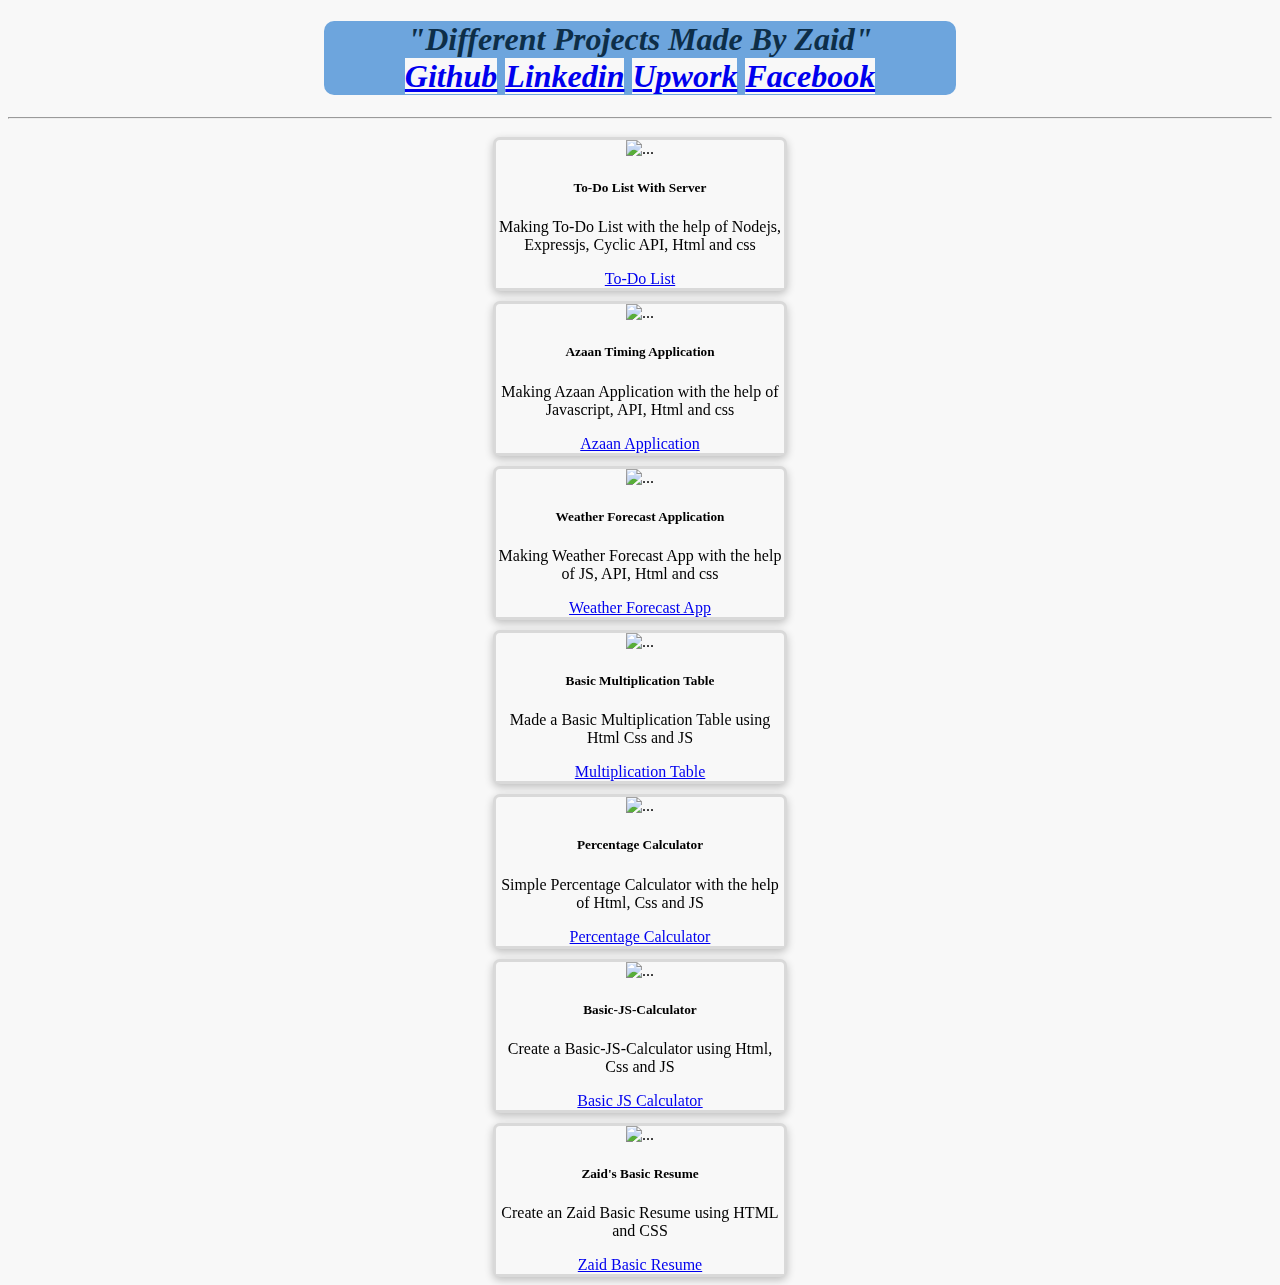
==== index.html @ 266722f7 "latest by 2 oct" ====
<!DOCTYPE html>
<html lang="en">

<head>
    <meta charset="UTF-8">
    <meta http-equiv="X-UA-Compatible" content="IE=edge">
    <meta name="viewport" content="width=device-width, initial-scale=1.0">
    <link rel="stylesheet" href="style.css">
    <link href="https://cdn.jsdelivr.net/npm/bootstrap@5.1.3/dist/css/bootstrap.min.css" rel="stylesheet"
        integrity="sha384-1BmE4kWBq78iYhFldvKuhfTAU6auU8tT94WrHftjDbrCEXSU1oBoqyl2QvZ6jIW3" crossorigin="anonymous">
    <title>all assignment</title>
</head>

<body>
    <h1>"Different Projects Made By Zaid"<br>
    <a href="https://github.com/zaidasim2197"class="btn btn-primary">Github</a>
    <a href="https://www.linkedin.com/in/zaid-asim-49a751245/"class="btn btn-primary">Linkedin</a>
    <a href="https://www.upwork.com/freelancers/~0165c6ff8f55add7de"class="btn btn-primary">Upwork</a>
    <a href="https://www.facebook.com/zaid.asim.1238"class="btn btn-primary">Facebook</a></h1>

    <hr>
    <div class="container">
        <div class="row">

            <!-- <div class="col-md-4">
                <div class="card" style="width: 18rem;">
                    <img src="./Assessts/reuterF.png" width="50px" height="180px" class="card-img-top" alt="...">
                    <div class="card-body">
                        <h5 class="card-title">Reuters</h5>
                        <p class="card-text">Make a copy of reuters page with the help of Html and css</p>
                        <a href="./Reuters-page/index.html" target="_blank" class="btn btn-primary">Reuters</a>
                    </div>
                </div>
            </div>
            <div class="col-md-4">
                <div class="card" style="width: 18rem;">
                    <img src="./Assessts/Google sign-up.png" width="50px" height="180px" class="card-img-top" alt="...">
                    <div class="card-body">
                        <h5 class="card-title">Google sign-up Design</h5>
                        <p class="card-text">Create a Google Sign-up page with the help of Html and css</p>
                        <a href="./google page/index.html" target="_blank" class="btn btn-primary">Google
                            Sign-up</a>
                    </div>
                </div>
            </div>
            <div class="col-md-4">
                <div class="card" style="width: 18rem;">
                    <img src="./Assessts/peronal website.jpg" width="50px" height="150px" class="card-img-top"
                        alt="...">
                    <div class="card-body">
                        <h5 class="card-title">Personal website</h5>
                        <p class="card-text">Some quick example text to build on the card title and make up the bulk of
                            the card's content.</p>
                        <a href="./website/index.html" target="_blank" class="btn btn-primary">Personal website</a>
                    </div>
                </div>
            </div>



            <div class="col-md-4">
                <div class="card" style="width: 18rem;">
                    <img src="./Assessts/twitter login.jpg" width="50px" height="180px" class="card-img-top" alt="...">
                    <div class="card-body">
                        <h5 class="card-title">Twitter-Login-page-Clon</h5>
                        <p class="card-text">Make a Replica of twitter login page with Html ad Css as well as bootstrap</p>
                        <a href="./Twitter-login/index.html" target="_blank" class="btn btn-primary">Twitter-Login</a>
                    </div>
                </div>
            </div>
            <div class="col-md-4">
                <div class="card" style="width: 18rem;">
                    <img src="./Assessts/watsapp-web.webp"  width="50px" height="200px" class="card-img-top" alt="...">
                    <div class="card-body">
                        <h5 class="card-title">watsapp-web-Clon</h5>
                        <p class="card-text">Ceeate a watsapp-web with the help of html css and bootstrap</p>
                        <a href="./watsap-w/index.html" target="_blank" class="btn btn-primary">watsapp-web</a>
                    </div>
                </div>
            </div>
            <div class="col-md-4">
                <div class="card" style="width: 18rem;">
                    <img src="./Assessts/FBf.png" width="15px" height="150px" class="card-img-top" alt="...">
                    <div class="card-body">
                        <h5 class="card-title">Facebook clone</h5>
                        <p class="card-text">Create a complete facebook clon with Html Css . click sign-up to go on to the login page and click on log-in to go to the facebook home page(In progress) </p>
                        <a href="./Facebook-F/index.html" target="_blank" class="btn btn-primary">Facebook-Clon</a>
                    </div>
                </div>
            </div> -->
            <div class="col-md-4  ">
                <div class="card" style="width: 18rem;">
                    <img src="https://www.clipartmax.com/png/middle/422-4223456_to-do-list-vector-todo-list-logos.png" width="50px" height="150px"
                        class="card-img-top" alt="...">
                    <div class="card-body">
                        <h5 class="card-title">To-Do List With Server</h5>
                        <p class="card-text">Making To-Do List with the help of Nodejs, Expressjs, Cyclic API, Html and css</p>
                        <a href="https://zaidasim2197.github.io/ToDo-List-Updated/" target="_blank"
                            class="btn btn-primary">To-Do List</a> <br>
                  
                    </div>
                </div>
            </div>

            <div class="col-md-4  ">
                <div class="card" style="width: 18rem;">
                    <img src="https://is2-ssl.mzstatic.com/image/thumb/Purple91/v4/9e/5c/3a/9e5c3ac9-8f62-996c-1171-b25d0284579a/mzl.reftrddf.png/1200x630wa.png" width="50px" height="150px"
                        class="card-img-top" alt="...">
                    <div class="card-body">
                        <h5 class="card-title">Azaan Timing Application</h5>
                        <p class="card-text">Making Azaan Application with the help of Javascript, API, Html and css</p>
                        <a href="https://zaidasim2197.github.io/Azaan-App/" target="_blank"
                            class="btn btn-primary">Azaan Application</a> <br>
                  
                    </div>
                </div>
            </div>


            <div class="col-md-4  ">
                <div class="card" style="width: 18rem;">
                    <img src="https://cdn.worldvectorlogo.com/logos/weather-ios.svg" width="50px" height="150px"
                        class="card-img-top" alt="...">
                    <div class="card-body">
                        <h5 class="card-title">Weather Forecast Application</h5>
                        <p class="card-text">Making Weather Forecast App with the help of JS, API, Html and css</p>
                        <a href="https://zaidasim2197.github.io/Weather-app-Final/" target="_blank"
                            class="btn btn-primary">Weather Forecast App</a> <br>
                        
                    </div>
                </div>
            </div>
            <!-- <div class="col-md-4">
                <div class="card" style="width: 18rem;">
                    <img src="./Assessts/Children-book-cover-page-1-CRC.png" width="50px" height="180px"
                        class="card-img-top" alt="...">
                    <div class="card-body">
                        <h5 class="card-title">Children book</h5>
                        <p class="card-text">Design and built a children book with the help of html and css</p>
                        <a href="./Children book/index.html" target="_blank"
                            class="btn btn-primary">Children's Book</a>
                    </div>
                </div>
            </div> -->
            <div class="col-md-4">
                <div class="card" style="width: 18rem;">
                    <img src="https://img.favpng.com/12/23/3/basic-math-multiplication-table-the-times-tables-png-favpng-E6td80rZPiiRdgGD6xNcNNnki.jpg" width="50px" height="180px"
                        class="card-img-top" alt="...">
                    <div class="card-body">
                        <h5 class="card-title">Basic Multiplication Table</h5>
                        <p class="card-text">Made a Basic Multiplication Table using Html Css and JS</p>
                        <a href="https://zaidasim2197.github.io/Multiplication-Table/"  target="_blank"class="btn btn-primary">Multiplication Table</a>
                    </div>
                </div>
            </div>


            <div class="col-md-4">
                <div class="card" style="width: 18rem;">
                    <img src="https://atlas-content-cdn.pixelsquid.com/assets_v2/266/2666307001104995518/jpeg-600/G03.jpg?modifiedAt=1" width="50px" height="180px" class="card-img-top" alt="...">
                    <div class="card-body">
                        <h5 class="card-title">Percentage Calculator</h5>
                        <p class="card-text">Simple Percentage Calculator with the help of Html, Css and JS</p>
                        <a href="https://zaidasim2197.github.io/Percentage-Cal/"
                        target="_blank" class="btn btn-primary">Percentage Calculator</a>
                    </div>
                </div>
            </div>
            <div class="col-md-4">
                <div class="card" style="width: 18rem;">
                    <img src="https://thumbs.dreamstime.com/b/basic-calculator-outline-vector-icon-thin-line-black-flat-simple-element-illustration-editable-technology-concept-isolated-179240620.jpg" width="50px" height="180px" class="card-img-top" alt="...">
                    <div class="card-body">
                        <h5 class="card-title">Basic-JS-Calculator</h5>
                        <p class="card-text">Create a Basic-JS-Calculator using Html, Css and JS</p>
                        <a href="https://zaidasim2197.github.io/Basic-JS-Calculator-/" target="_blank" class="btn btn-primary">Basic JS Calculator</a>
                    </div>
                </div>
            </div>
            <div class="col-md-4">
                <div class="card" style="width: 18rem;">
                    <img src="https://www.pngitem.com/pimgs/m/20-200740_resume-logo-png-transparent-png.png" width="50px" height="180px"
                        class="card-img-top" alt="...">
                    <div class="card-body">
                        <h5 class="card-title">Zaid's Basic Resume</h5>
                        <p class="card-text">Create an Zaid Basic Resume using HTML and CSS </p>
                        <a href="https://zaidasim2197.github.io/Zaid-Resume-Flex/"
                        target="_blank" class="btn btn-primary">Zaid Basic Resume</a>
                    </div>
                </div>

            </div>



        </div>



    </div>
</body>

</html>
---- style.css ----
.container{
    display: flex;
    justify-content: center;
}
h1{
    width: 50%;
    margin-left: 25%;
    border-radius: 10px;
    color: rgb(13, 46, 72);
    font-family: 'Times New Roman', Times, serif;
    font-style: italic;
    text-align: center;
    background-color: rgb(109, 165, 221);
    font-weight: bolder;
}
*{
    background-color: rgb(248, 248, 248);
}
.btn-btn-primary{
    font-weight: bolder !important;
    
}
.col-md-4{
    perspective: 1000px;
}
.card {
    margin-top: 10px;
    text-align: center;
    box-shadow: rgb(0 0 0 / 24%) 0px 3px 8px;
    transition: 1s linear;
    border: 3px solid rgba(0,0,0,.125) !important ; 
    border-radius: 7px !important;

    
}
.card-body{
    padding: 1.5;
}

.card{    
    transition:all 1s ease-in-out;
    transform-style:preserve-3d;
  }

  .card:hover {
   
    transform: rotateY(10deg);
  }
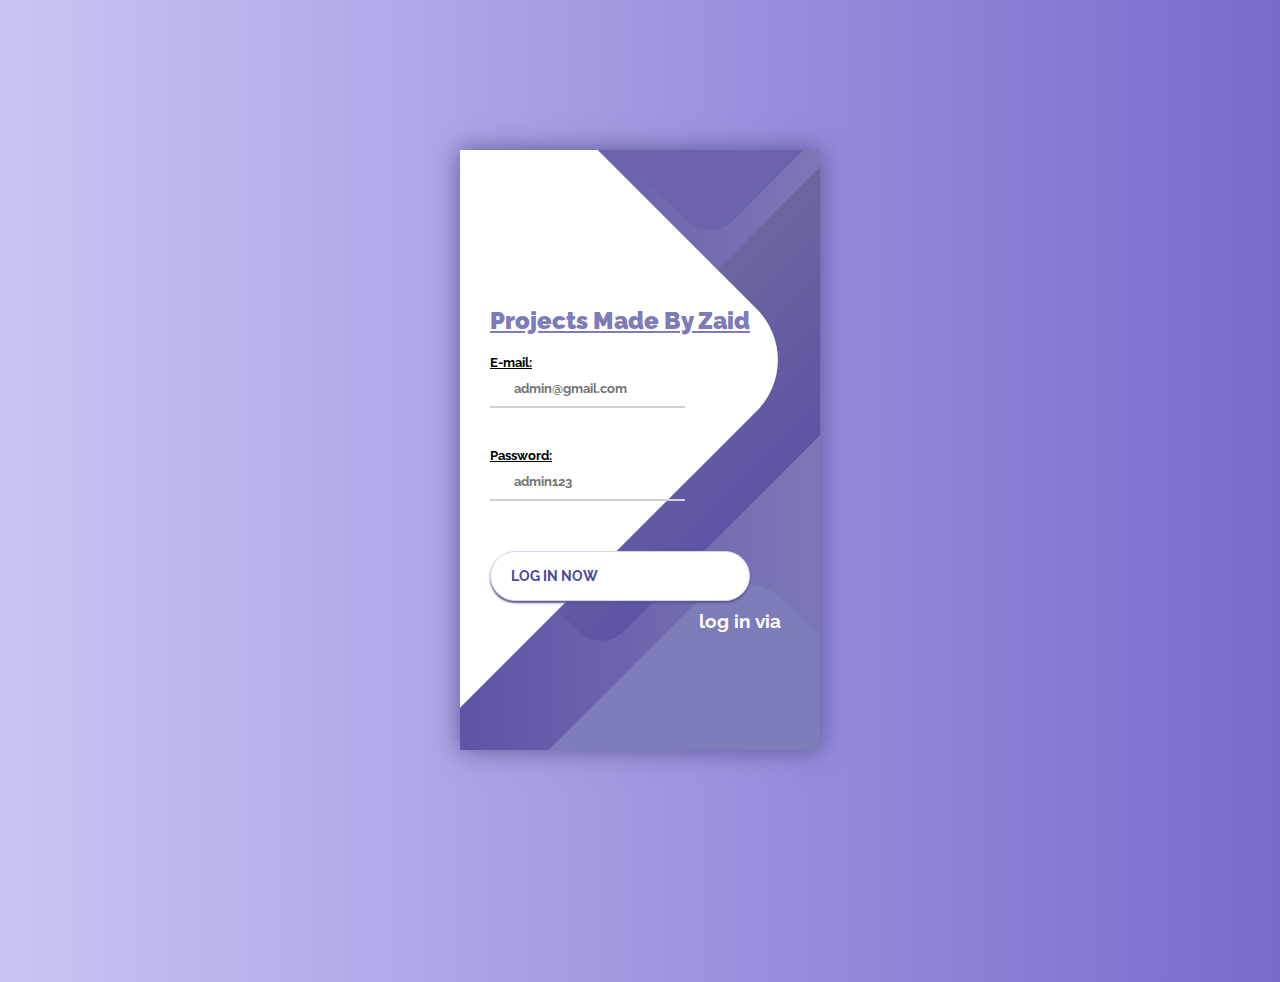
==== commit 4befa576: "updated" ====
--- a/index.html
+++ b/index.html
@@ -1,203 +1,240 @@
-
 <!DOCTYPE html>
 <html lang="en">
-
 <head>
     <meta charset="UTF-8">
     <meta http-equiv="X-UA-Compatible" content="IE=edge">
     <meta name="viewport" content="width=device-width, initial-scale=1.0">
-    <link rel="stylesheet" href="style.css">
-    <link href="https://cdn.jsdelivr.net/npm/bootstrap@5.1.3/dist/css/bootstrap.min.css" rel="stylesheet"
-        integrity="sha384-1BmE4kWBq78iYhFldvKuhfTAU6auU8tT94WrHftjDbrCEXSU1oBoqyl2QvZ6jIW3" crossorigin="anonymous">
-    <title>all assignment</title>
+    <title>Document</title>
 </head>
-
+<style>
+    @import url('https://fonts.googleapis.com/css?family=Raleway:400,700');
+
+* {
+	box-sizing: border-box;
+	margin: 0;
+	padding: 0;	
+	font-family: Raleway, sans-serif;
+}
+
+body {
+	background: linear-gradient(90deg, #C7C5F4, #776BCC);		
+}
+
+.container {
+	display: flex;
+	align-items: center;
+	justify-content: center;
+	min-height: 100vh;
+}
+
+.screen {		
+	background: linear-gradient(90deg, #5D54A4, #7C78B8);		
+	position: relative;	
+	height: 600px;
+	width: 360px;	
+	box-shadow: 0px 0px 24px #5C5696;
+}
+
+.screen__content {
+	z-index: 1;
+	position: relative;	
+	height: 100%;
+}
+
+.screen__background {		
+	position: absolute;
+	top: 0;
+	left: 0;
+	right: 0;
+	bottom: 0;
+	z-index: 0;
+	-webkit-clip-path: inset(0 0 0 0);
+	clip-path: inset(0 0 0 0);	
+}
+
+.screen__background__shape {
+	transform: rotate(45deg);
+	position: absolute;
+}
+
+.screen__background__shape1 {
+	height: 520px;
+	width: 520px;
+	background: #FFF;	
+	top: -50px;
+	right: 120px;	
+	border-radius: 0 72px 0 0;
+}
+
+.screen__background__shape2 {
+	height: 220px;
+	width: 220px;
+	background: #6C63AC;	
+	top: -172px;
+	right: 0;	
+	border-radius: 32px;
+}
+
+.screen__background__shape3 {
+	height: 540px;
+	width: 190px;
+	background: linear-gradient(270deg, #5D54A4, #6A679E);
+	top: -24px;
+	right: 0;	
+	border-radius: 32px;
+}
+
+.screen__background__shape4 {
+	height: 400px;
+	width: 200px;
+	background: #7E7BB9;	
+	top: 420px;
+	right: 50px;	
+	border-radius: 60px;
+}
+
+.login {
+	width: 320px;
+	padding: 30px;
+	padding-top: 156px;
+}
+
+.login__field {
+	padding: 20px 0px;	
+	position: relative;	
+}
+
+.login__icon {
+	position: absolute;
+	top: 30px;
+	color: #7875B5;
+}
+
+.login__input {
+	border: none;
+	border-bottom: 2px solid #D1D1D4;
+	background: none;
+	padding: 10px;
+	padding-left: 24px;
+	font-weight: 700;
+	width: 75%;
+	transition: .2s;
+}
+
+.login__input:active,
+.login__input:focus,
+.login__input:hover {
+	outline: none;
+	border-bottom-color: #6A679E;
+}
+
+.login__submit {
+	background: #fff;
+	font-size: 14px;
+	margin-top: 30px;
+	padding: 16px 20px;
+	border-radius: 26px;
+	border: 1px solid #D4D3E8;
+	text-transform: uppercase;
+	font-weight: 700;
+	display: flex;
+	align-items: center;
+	width: 100%;
+	color: #4C489D;
+	box-shadow: 0px 2px 2px #5C5696;
+	cursor: pointer;
+	transition: .2s;
+}
+
+.login__submit:active,
+.login__submit:focus,
+.login__submit:hover {
+	border-color: #6A679E;
+	outline: none;
+}
+
+.button__icon {
+	font-size: 24px;
+	margin-left: auto;
+	color: #7875B5;
+}
+
+.social-login {	
+	position: absolute;
+	height: 140px;
+	width: 160px;
+	text-align: center;
+	bottom: 0px;
+	right: 0px;
+	color: #fff;
+}
+
+.social-icons {
+	display: flex;
+	align-items: center;
+	justify-content: center;
+}
+
+.social-login__icon {
+	padding: 20px 10px;
+	color: #fff;
+	text-decoration: none;	
+	text-shadow: 0px 0px 8px #7875B5;
+}
+
+.social-login__icon:hover {
+	transform: scale(1.5);	
+}
+</style>
 <body>
-    <h1>"Different Projects Made By Zaid"<br>
-    <a href="https://github.com/zaidasim2197"class="btn btn-primary">Github</a>
-    <a href="https://www.linkedin.com/in/zaid-asim-49a751245/"class="btn btn-primary">Linkedin</a>
-    <a href="https://www.upwork.com/freelancers/~0165c6ff8f55add7de"class="btn btn-primary">Upwork</a>
-    <a href="https://www.facebook.com/zaid.asim.1238"class="btn btn-primary">Facebook</a></h1>
-
-    <hr>
     <div class="container">
-        <div class="row">
-
-            <!-- <div class="col-md-4">
-                <div class="card" style="width: 18rem;">
-                    <img src="./Assessts/reuterF.png" width="50px" height="180px" class="card-img-top" alt="...">
-                    <div class="card-body">
-                        <h5 class="card-title">Reuters</h5>
-                        <p class="card-text">Make a copy of reuters page with the help of Html and css</p>
-                        <a href="./Reuters-page/index.html" target="_blank" class="btn btn-primary">Reuters</a>
+        <div class="screen">
+            <div class="screen__content">
+                <form class="login">
+                    <h2 style="color:#7E7BB9 ; text-align: center;" ><u><b>Projects Made By Zaid</b></u></h2>
+                    <div class="login__field">
+                        <i class="login__icon fas fa-user"></i>
+                       <h5><u> E-mail: </u></h5><input type="text" class="login__input" id="email" placeholder="admin@gmail.com">
+                    </div>
+                    <div class="login__field">
+                        <i class="login__icon fas fa-lock"></i>
+                       <h5><u> Password: </u></h5><input type="password" class="login__input" id="pass" placeholder="admin123">
+                    </div>
+                    <button class="button login__submit" onclick="practice()">
+                      <span class="button__text">Log In Now </span>
+                        <i class="button__icon fas fa-chevron-right"></i>
+                    </button>				
+                </form>
+                <div class="social-login">
+                    <h3>log in via</h3>
+                    <div class="social-icons">
+                        <a href="#" class="social-login__icon fab fa-instagram"></a>
+                        <a href="#" class="social-login__icon fab fa-facebook"></a>
+                        <a href="#" class="social-login__icon fab fa-twitter"></a>
                     </div>
                 </div>
             </div>
-            <div class="col-md-4">
-                <div class="card" style="width: 18rem;">
-                    <img src="./Assessts/Google sign-up.png" width="50px" height="180px" class="card-img-top" alt="...">
-                    <div class="card-body">
-                        <h5 class="card-title">Google sign-up Design</h5>
-                        <p class="card-text">Create a Google Sign-up page with the help of Html and css</p>
-                        <a href="./google page/index.html" target="_blank" class="btn btn-primary">Google
-                            Sign-up</a>
-                    </div>
-                </div>
-            </div>
-            <div class="col-md-4">
-                <div class="card" style="width: 18rem;">
-                    <img src="./Assessts/peronal website.jpg" width="50px" height="150px" class="card-img-top"
-                        alt="...">
-                    <div class="card-body">
-                        <h5 class="card-title">Personal website</h5>
-                        <p class="card-text">Some quick example text to build on the card title and make up the bulk of
-                            the card's content.</p>
-                        <a href="./website/index.html" target="_blank" class="btn btn-primary">Personal website</a>
-                    </div>
-                </div>
-            </div>
-
-
-
-            <div class="col-md-4">
-                <div class="card" style="width: 18rem;">
-                    <img src="./Assessts/twitter login.jpg" width="50px" height="180px" class="card-img-top" alt="...">
-                    <div class="card-body">
-                        <h5 class="card-title">Twitter-Login-page-Clon</h5>
-                        <p class="card-text">Make a Replica of twitter login page with Html ad Css as well as bootstrap</p>
-                        <a href="./Twitter-login/index.html" target="_blank" class="btn btn-primary">Twitter-Login</a>
-                    </div>
-                </div>
-            </div>
-            <div class="col-md-4">
-                <div class="card" style="width: 18rem;">
-                    <img src="./Assessts/watsapp-web.webp"  width="50px" height="200px" class="card-img-top" alt="...">
-                    <div class="card-body">
-                        <h5 class="card-title">watsapp-web-Clon</h5>
-                        <p class="card-text">Ceeate a watsapp-web with the help of html css and bootstrap</p>
-                        <a href="./watsap-w/index.html" target="_blank" class="btn btn-primary">watsapp-web</a>
-                    </div>
-                </div>
-            </div>
-            <div class="col-md-4">
-                <div class="card" style="width: 18rem;">
-                    <img src="./Assessts/FBf.png" width="15px" height="150px" class="card-img-top" alt="...">
-                    <div class="card-body">
-                        <h5 class="card-title">Facebook clone</h5>
-                        <p class="card-text">Create a complete facebook clon with Html Css . click sign-up to go on to the login page and click on log-in to go to the facebook home page(In progress) </p>
-                        <a href="./Facebook-F/index.html" target="_blank" class="btn btn-primary">Facebook-Clon</a>
-                    </div>
-                </div>
-            </div> -->
-            <div class="col-md-4  ">
-                <div class="card" style="width: 18rem;">
-                    <img src="https://www.clipartmax.com/png/middle/422-4223456_to-do-list-vector-todo-list-logos.png" width="50px" height="150px"
-                        class="card-img-top" alt="...">
-                    <div class="card-body">
-                        <h5 class="card-title">To-Do List With Server</h5>
-                        <p class="card-text">Making To-Do List with the help of Nodejs, Expressjs, Cyclic API, Html and css</p>
-                        <a href="https://zaidasim2197.github.io/ToDo-List-Updated/" target="_blank"
-                            class="btn btn-primary">To-Do List</a> <br>
-                  
-                    </div>
-                </div>
-            </div>
-
-            <div class="col-md-4  ">
-                <div class="card" style="width: 18rem;">
-                    <img src="https://is2-ssl.mzstatic.com/image/thumb/Purple91/v4/9e/5c/3a/9e5c3ac9-8f62-996c-1171-b25d0284579a/mzl.reftrddf.png/1200x630wa.png" width="50px" height="150px"
-                        class="card-img-top" alt="...">
-                    <div class="card-body">
-                        <h5 class="card-title">Azaan Timing Application</h5>
-                        <p class="card-text">Making Azaan Application with the help of Javascript, API, Html and css</p>
-                        <a href="https://zaidasim2197.github.io/Azaan-App/" target="_blank"
-                            class="btn btn-primary">Azaan Application</a> <br>
-                  
-                    </div>
-                </div>
-            </div>
-
-
-            <div class="col-md-4  ">
-                <div class="card" style="width: 18rem;">
-                    <img src="https://cdn.worldvectorlogo.com/logos/weather-ios.svg" width="50px" height="150px"
-                        class="card-img-top" alt="...">
-                    <div class="card-body">
-                        <h5 class="card-title">Weather Forecast Application</h5>
-                        <p class="card-text">Making Weather Forecast App with the help of JS, API, Html and css</p>
-                        <a href="https://zaidasim2197.github.io/Weather-app-Final/" target="_blank"
-                            class="btn btn-primary">Weather Forecast App</a> <br>
-                        
-                    </div>
-                </div>
-            </div>
-            <!-- <div class="col-md-4">
-                <div class="card" style="width: 18rem;">
-                    <img src="./Assessts/Children-book-cover-page-1-CRC.png" width="50px" height="180px"
-                        class="card-img-top" alt="...">
-                    <div class="card-body">
-                        <h5 class="card-title">Children book</h5>
-                        <p class="card-text">Design and built a children book with the help of html and css</p>
-                        <a href="./Children book/index.html" target="_blank"
-                            class="btn btn-primary">Children's Book</a>
-                    </div>
-                </div>
-            </div> -->
-            <div class="col-md-4">
-                <div class="card" style="width: 18rem;">
-                    <img src="https://img.favpng.com/12/23/3/basic-math-multiplication-table-the-times-tables-png-favpng-E6td80rZPiiRdgGD6xNcNNnki.jpg" width="50px" height="180px"
-                        class="card-img-top" alt="...">
-                    <div class="card-body">
-                        <h5 class="card-title">Basic Multiplication Table</h5>
-                        <p class="card-text">Made a Basic Multiplication Table using Html Css and JS</p>
-                        <a href="https://zaidasim2197.github.io/Multiplication-Table/"  target="_blank"class="btn btn-primary">Multiplication Table</a>
-                    </div>
-                </div>
-            </div>
-
-
-            <div class="col-md-4">
-                <div class="card" style="width: 18rem;">
-                    <img src="https://atlas-content-cdn.pixelsquid.com/assets_v2/266/2666307001104995518/jpeg-600/G03.jpg?modifiedAt=1" width="50px" height="180px" class="card-img-top" alt="...">
-                    <div class="card-body">
-                        <h5 class="card-title">Percentage Calculator</h5>
-                        <p class="card-text">Simple Percentage Calculator with the help of Html, Css and JS</p>
-                        <a href="https://zaidasim2197.github.io/Percentage-Cal/"
-                        target="_blank" class="btn btn-primary">Percentage Calculator</a>
-                    </div>
-                </div>
-            </div>
-            <div class="col-md-4">
-                <div class="card" style="width: 18rem;">
-                    <img src="https://thumbs.dreamstime.com/b/basic-calculator-outline-vector-icon-thin-line-black-flat-simple-element-illustration-editable-technology-concept-isolated-179240620.jpg" width="50px" height="180px" class="card-img-top" alt="...">
-                    <div class="card-body">
-                        <h5 class="card-title">Basic-JS-Calculator</h5>
-                        <p class="card-text">Create a Basic-JS-Calculator using Html, Css and JS</p>
-                        <a href="https://zaidasim2197.github.io/Basic-JS-Calculator-/" target="_blank" class="btn btn-primary">Basic JS Calculator</a>
-                    </div>
-                </div>
-            </div>
-            <div class="col-md-4">
-                <div class="card" style="width: 18rem;">
-                    <img src="https://www.pngitem.com/pimgs/m/20-200740_resume-logo-png-transparent-png.png" width="50px" height="180px"
-                        class="card-img-top" alt="...">
-                    <div class="card-body">
-                        <h5 class="card-title">Zaid's Basic Resume</h5>
-                        <p class="card-text">Create an Zaid Basic Resume using HTML and CSS </p>
-                        <a href="https://zaidasim2197.github.io/Zaid-Resume-Flex/"
-                        target="_blank" class="btn btn-primary">Zaid Basic Resume</a>
-                    </div>
-                </div>
-
-            </div>
-
-
-
+            <div class="screen__background">
+                <span class="screen__background__shape screen__background__shape4"></span>
+                <span class="screen__background__shape screen__background__shape3"></span>		
+                <span class="screen__background__shape screen__background__shape2"></span>
+                <span class="screen__background__shape screen__background__shape1"></span>
+            </div>		
         </div>
-
-
-
     </div>
+    <script>
+        function practice(){
+            let email = document.getElementById("email").value;
+            let password = document.getElementById("pass").value;
+            if(email == "admin@gmail.com"&& password== "admin123"){
+                alert("Login Successful");
+                window.open('practice.html', '_blank');
+        }
+            else{
+                alert("Login Unsuccessful")
+                return;
+            }
+        }
+    </script>
 </body>
-
 </html>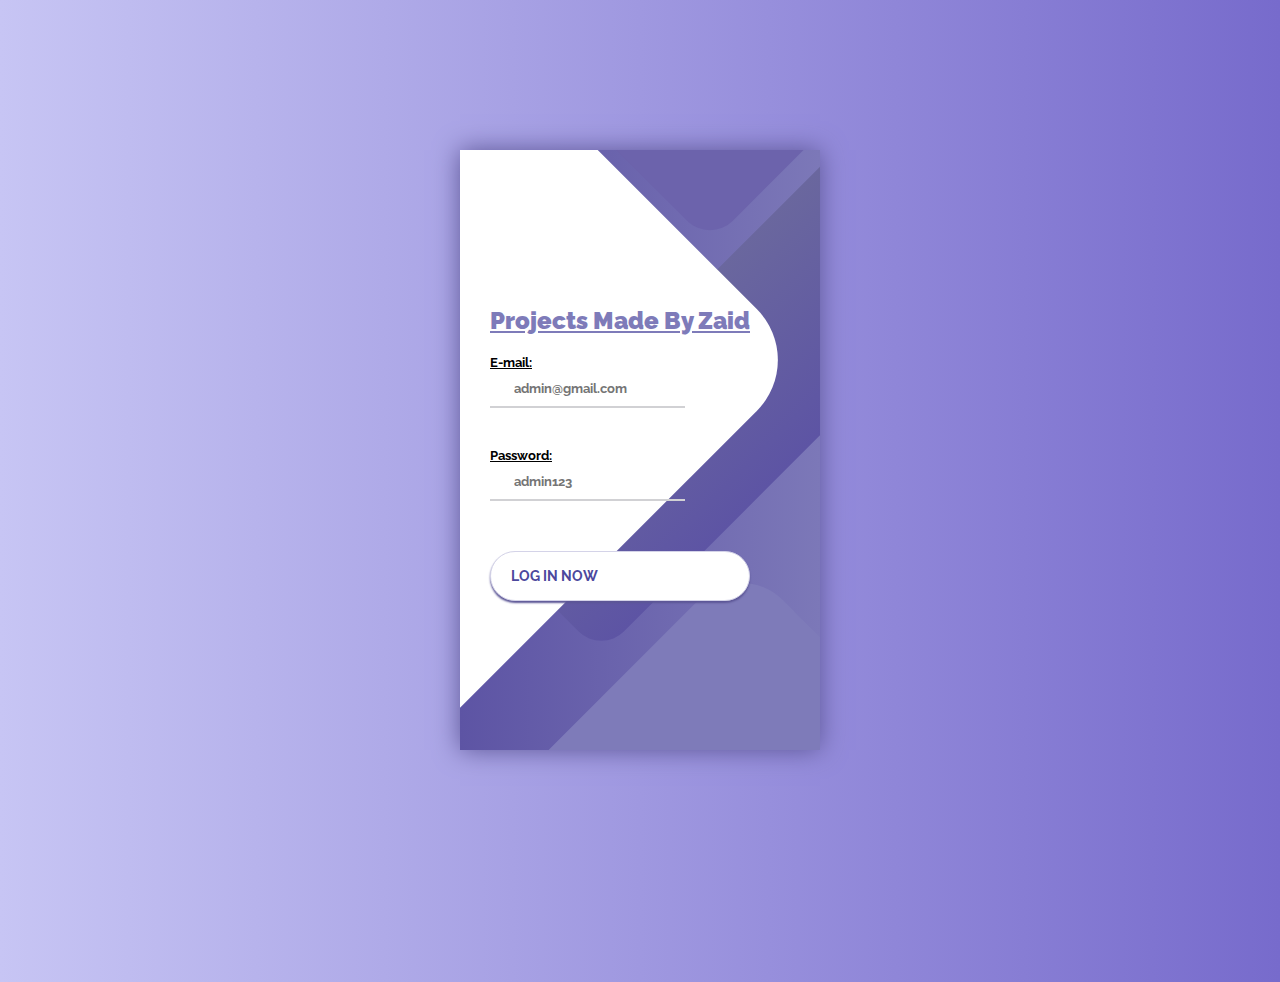
==== commit 6ba5a33b: "cdn updated" ====
--- a/index.html
+++ b/index.html
@@ -206,7 +206,7 @@
                     </button>				
                 </form>
                 <div class="social-login">
-                    <h3>log in via</h3>
+                    <h3></h3>
                     <div class="social-icons">
                         <a href="#" class="social-login__icon fab fa-instagram"></a>
                         <a href="#" class="social-login__icon fab fa-facebook"></a>
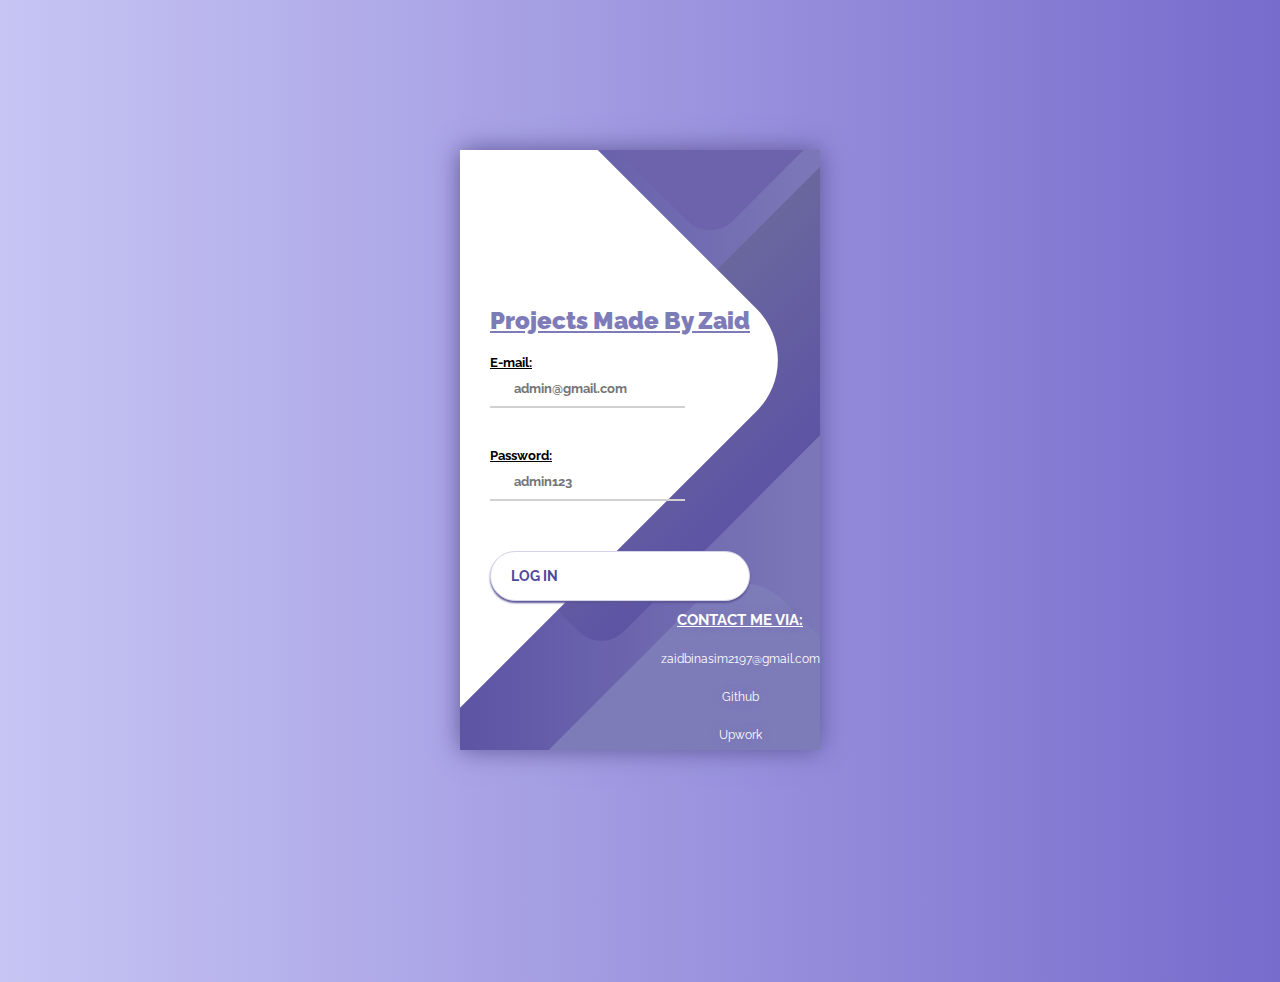
==== commit c0480ebc: "15/10" ====
--- a/index.html
+++ b/index.html
@@ -146,11 +146,13 @@
 	transition: .2s;
 }
 
+
 .login__submit:active,
 .login__submit:focus,
 .login__submit:hover {
 	border-color: #6A679E;
 	outline: none;
+	
 }
 
 .button__icon {
@@ -201,17 +203,20 @@
                        <h5><u> Password: </u></h5><input type="password" class="login__input" id="pass" placeholder="admin123">
                     </div>
                     <button class="button login__submit" onclick="practice()">
-                      <span class="button__text">Log In Now </span>
+                      <span class="button__text">Log In</span>
                         <i class="button__icon fas fa-chevron-right"></i>
                     </button>				
                 </form>
                 <div class="social-login">
                     <h3></h3>
                     <div class="social-icons">
-                        <a href="#" class="social-login__icon fab fa-instagram"></a>
-                        <a href="#" class="social-login__icon fab fa-facebook"></a>
-                        <a href="#" class="social-login__icon fab fa-twitter"></a>
-                    </div>
+						<center>
+                    	<a href="" class="social-login__icon fab fa-instagram"style="font-size: 15px;  text-align: center;"><b><u>CONTACT ME VIA:</u></b></a><br><br>
+						<span style="font-size: 12px">zaidbinasim2197@gmail.com</span><br><br>
+						<a href="https://github.com/zaidasim2197" class="social-login__icon fab fa-github" style="font-size: 12px; text-align: center">Github</a><br><br>
+                        <a href="https://www.upwork.com/freelancers/~0165c6ff8f55add7de" class="social-login__icon fab fa-upwork" style="font-size: 12px; text-align: center ">Upwork</a>
+                    </center>
+					</div>
                 </div>
             </div>
             <div class="screen__background">
